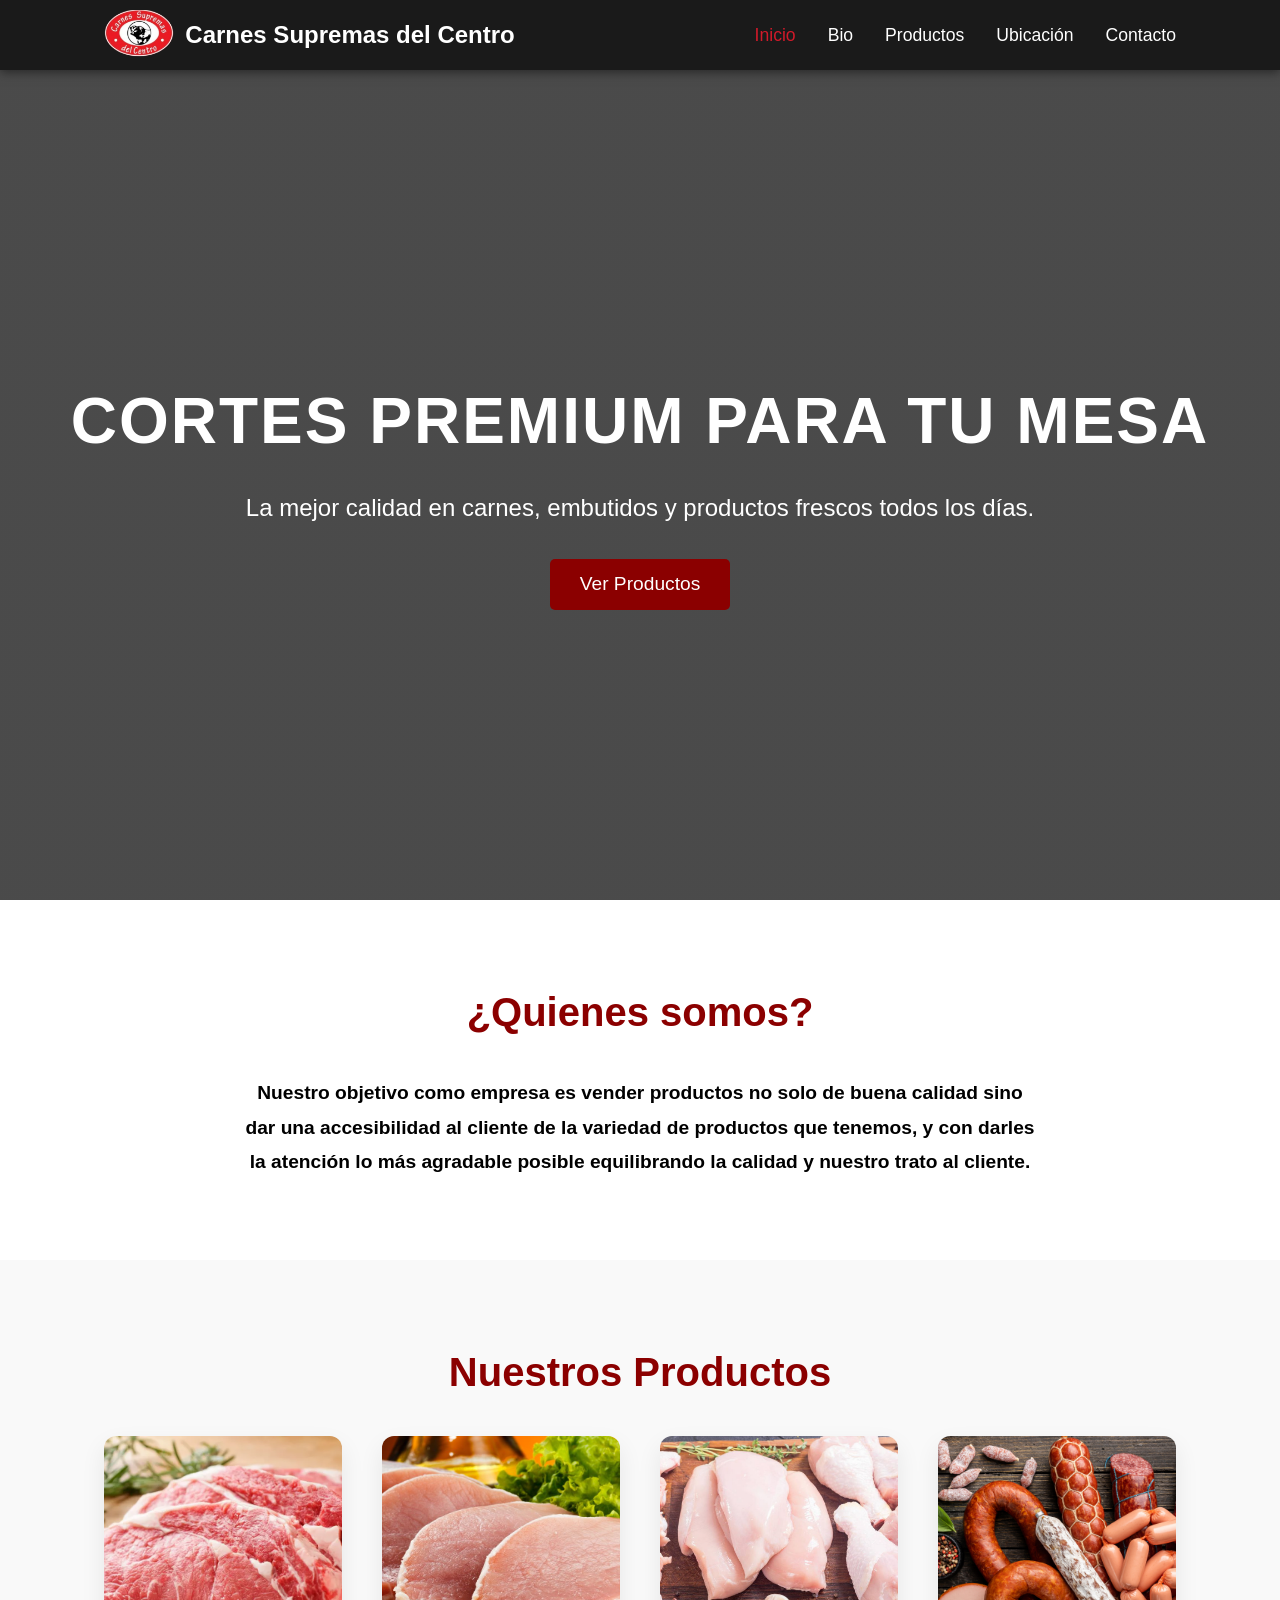
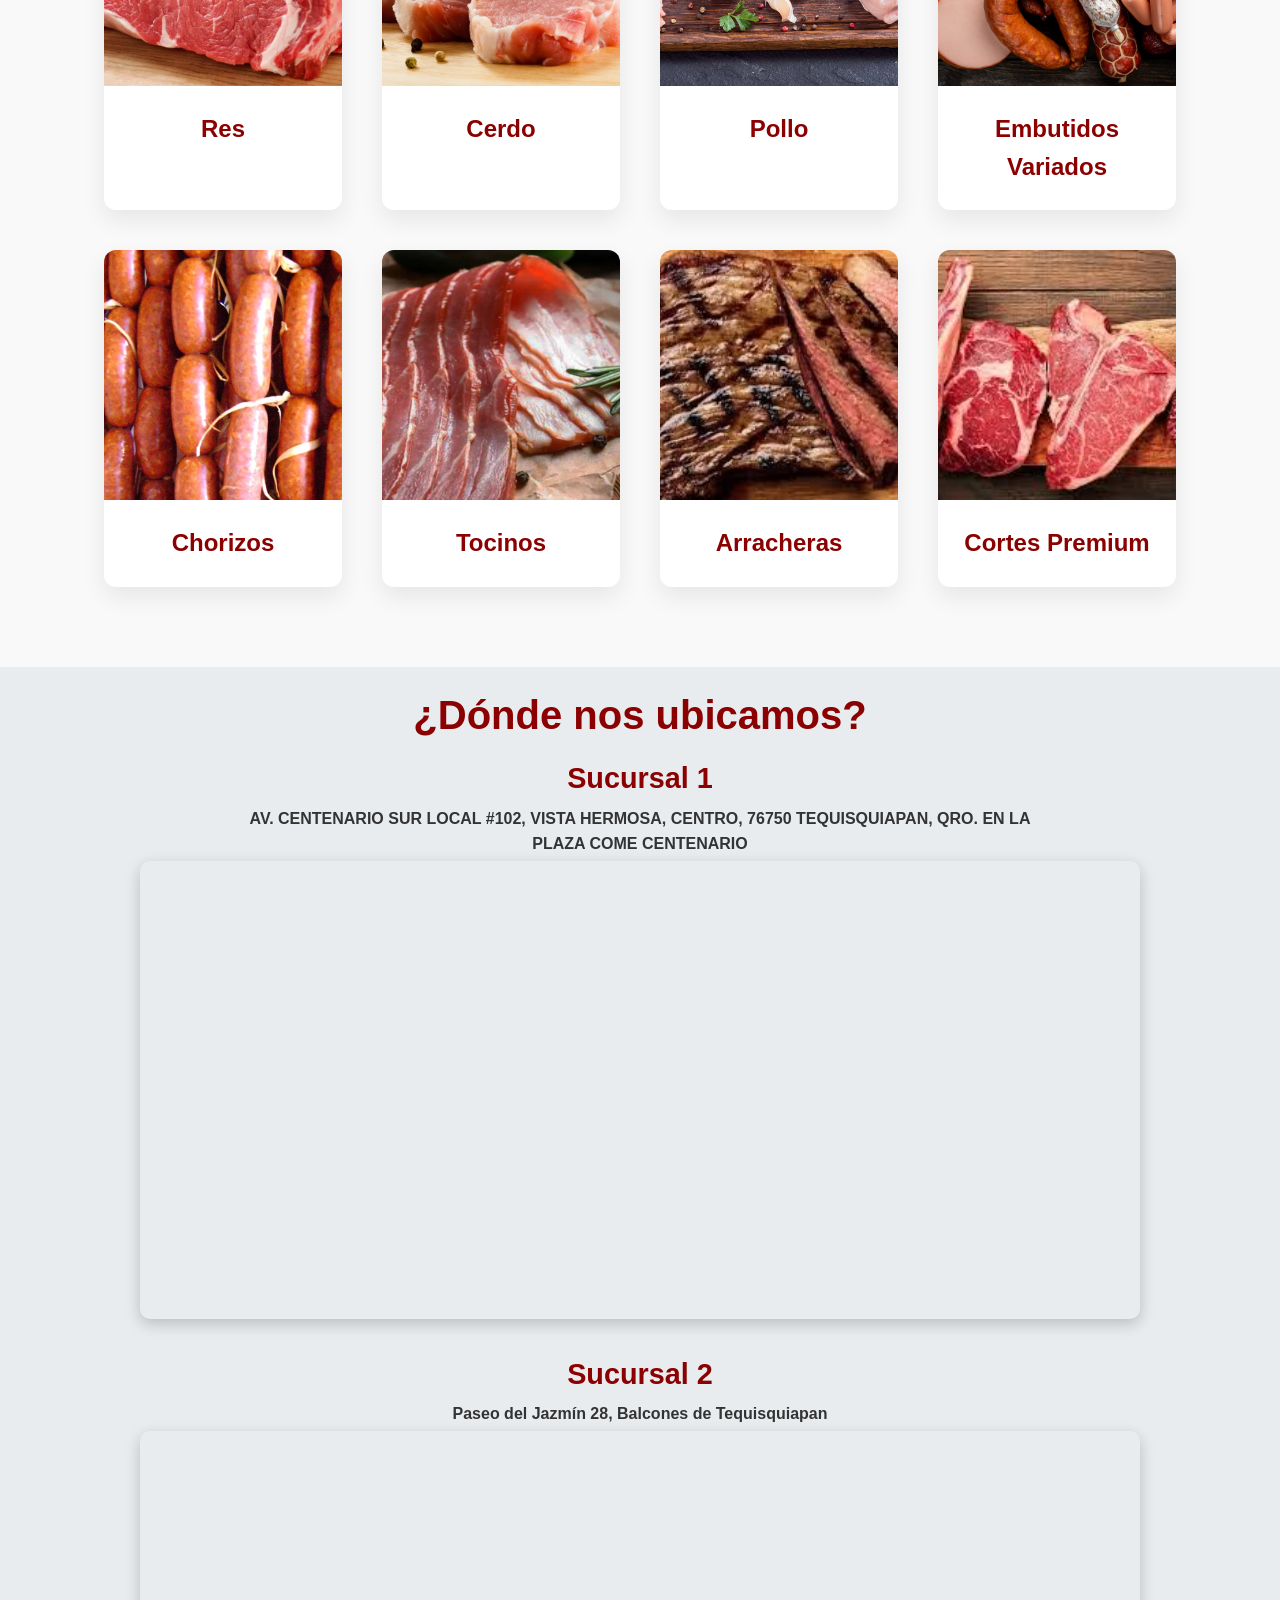
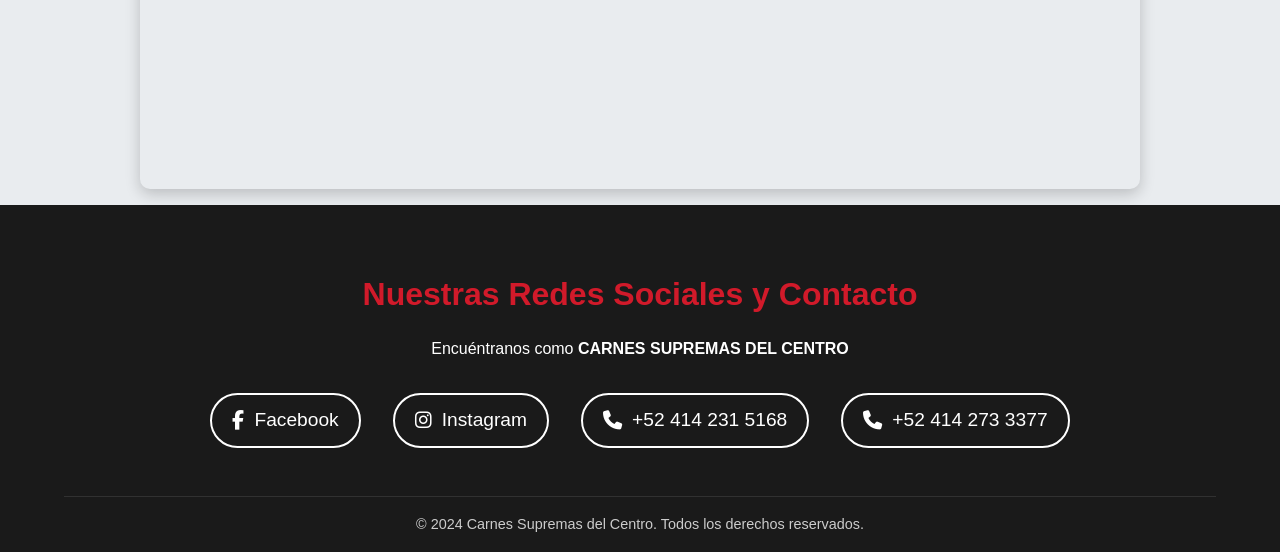
==== index.html @ 682903e0 "Add files via upload" ====
<!DOCTYPE html>
<html lang="es">

<head>
    <meta charset="UTF-8">
    <meta name="viewport" content="width=device-width, initial-scale=1.0">
    <title>Carnes Supremas del Centro</title>
    <link rel="stylesheet" href="style.css">
    <!-- Font Awesome for icons -->
    <link rel="stylesheet" href="https://cdnjs.cloudflare.com/ajax/libs/font-awesome/6.4.0/css/all.min.css">
    <!-- Favicon -->
    <link rel="icon" type="image/png" href="images/logo.png">
</head>

<body>

    <!-- Header / Navbar -->
    <header>
        <div class="navbar">
            <div class="logo">
                <!-- LOGO: imagen guardada en images/logo.png -->
                <img src="images/logo.png" alt="Carnes Supremas del Centro" class="logo-img">
                <span>Carnes Supremas del Centro</span>
            </div>
            <nav class="nav-links">
                <ul>
                    <li><a href="#inicio">Inicio</a></li>
                    <li><a href="#bio">Bio</a></li>
                    <li><a href="#productos">Productos</a></li>
                    <li><a href="#ubicacion">Ubicación</a></li>
                    <li><a href="#contacto">Contacto</a></li>
                </ul>
            </nav>
            <div class="hamburger">
                <span class="bar"></span>
                <span class="bar"></span>
                <span class="bar"></span>
            </div>
        </div>
    </header>

    <!-- Hero Section -->
    <section id="inicio" class="hero">
        <div class="hero-content">
            <h1>Cortes Premium para tu Mesa</h1>
            <p>La mejor calidad en carnes, embutidos y productos frescos todos los días.</p>
            <a href="#productos" class="btn">Ver Productos</a>
        </div>
    </section>

    <!-- Bio Section -->
    <section id="bio" class="bio">
        <h2>¿Quienes somos?</h2>
        <div class="bio-content">
            <p><strong>Nuestro objetivo como empresa es vender productos no solo de buena calidad sino dar una
                    accesibilidad al cliente de la variedad de productos que tenemos, y con darles la atención lo más
                    agradable posible equilibrando la calidad y nuestro trato al cliente.</strong></p>
        </div>
    </section>

    <!-- Productos Section -->
    <section id="productos" class="products">
        <h2>Nuestros Productos</h2>
        <div class="product-grid">
            <div class="product-card">
                <!-- IMAGEN RES: Cambia la URL de abajo por tu imagen de la computadora (ej. url('images/res.jpg')) -->
                <div class="product-image" style="background-image: url('images/ress.webp')"></div>
                <div class="product-info">
                    <h3>Res</h3>
                </div>
            </div>
            <div class="product-card">
                <!-- IMAGEN CERDO: Cambia la URL de abajo por tu imagen -->
                <div class="product-image" style="background-image: url('images/cerdo.jpg')"></div>
                <div class="product-info">
                    <h3>Cerdo</h3>
                </div>
            </div>
            <div class="product-card">
                <!-- IMAGEN POLLO: Cambia la URL de abajo por tu imagen -->
                <div class="product-image" style="background-image: url('images/pollo.jpg')"></div>
                <div class="product-info">
                    <h3>Pollo</h3>
                </div>
            </div>
            <div class="product-card">
                <!-- IMAGEN EMBUTIDOS: Cambia la URL de abajo por tu imagen -->
                <div class="product-image" style="background-image: url('images/embutidos.jpg')">
                </div>
                <div class="product-info">
                    <h3>Embutidos Variados</h3>
                </div>
            </div>
            <div class="product-card">
                <!-- IMAGEN CHORIZOS: Cambia la URL de abajo por tu imagen -->
                <div class="product-image" style="background-image: url('images/chorizo.jpg')">
                </div>
                <div class="product-info">
                    <h3>Chorizos</h3>
                </div>
            </div>
            <div class="product-card">
                <!-- IMAGEN TOCINOS: Cambia la URL de abajo por tu imagen -->
                <div class="product-image" style="background-image: url('images/tocino.webp')">
                </div>
                <div class="product-info">
                    <h3>Tocinos</h3>
                </div>
            </div>
            <div class="product-card">
                <!-- IMAGEN ARRACHERA: Cambia la URL de abajo por tu imagen -->
                <div class="product-image" style="background-image: url('images/arrachera.jpg')">
                </div>
                <div class="product-info">
                    <h3>Arracheras</h3>
                </div>
            </div>
            <div class="product-card">
                <!-- IMAGEN CORTES PREMIUM: Cambia la URL de abajo por tu imagen -->
                <div class="product-image" style="background-image: url('images/cortePremium.jpg')">
                </div>
                <div class="product-info">
                    <h3>Cortes Premium</h3>
                </div>
            </div>
        </div>
    </section>

    <!-- Ubicación Section -->
    <section id="ubicacion" class="location">
        <h2>¿Dónde nos ubicamos?</h2>

        <!-- Sucursal 1: título encima del mapa -->
        <h3 class="sucursal-title">Sucursal 1</h3>
        <p class="sucursal-address-small">AV. CENTENARIO SUR LOCAL #102, VISTA HERMOSA, CENTRO, 76750 TEQUISQUIAPAN,
            QRO. EN LA PLAZA COME CENTENARIO</p>

        <div class="map-container reveal-item">
            <!-- Google Maps iframe -->
            <iframe
                src="https://www.google.com/maps/embed?pb=!1m14!1m8!1m3!1d9263.889053303666!2d-99.8983155!3d20.5187267!3m2!1i1024!2i768!4f13.1!3m3!1m2!1s0x85d39e01659fc67d%3A0xaeab4157881cfa9a!2sCarnes%20Supremas%20Del%20Centro!5e0!3m2!1ses-419!2smx!4v1745625122557!5m2!1ses-419!2smx"
                width="100%" height="450" style="border:0;" allowfullscreen="" loading="lazy"
                referrerpolicy="no-referrer-when-downgrade"></iframe>
        </div>

        <!-- Sucursal 2: debajo del mapa -->
        <h3 class="sucursal-title">Sucursal 2</h3>
        <p class="sucursal-address-small">Paseo del Jazmín 28, Balcones de Tequisquiapan</p>
        <div class="map-container reveal-item">
            <!-- Google Maps iframe Sucursal 2 -->
            <iframe
                src="https://maps.google.com/maps?q=Paseo+del+Jazm%C3%ADn+28,+Balcones+de+Tequisquiapan,+Quer%C3%A9taro,+M%C3%A9xico&output=embed&hl=es"
                width="100%" height="350" style="border:0;" allowfullscreen="" loading="lazy"
                referrerpolicy="no-referrer-when-downgrade"></iframe>
        </div>
    </section>

    <!-- Footer / Contacto -->
    <footer id="contacto">
        <div class="footer-content">
            <h3>Nuestras Redes Sociales y Contacto</h3>
            <p>Encuéntranos como <strong>CARNES SUPREMAS DEL CENTRO</strong></p>
            <div class="contact-links">
                <a href="https://www.facebook.com/share/1PmLMLcD3T/?mibextid=wwXIfr" class="contact-item"
                    target="_blank">
                    <i class="fa-brands fa-facebook-f"></i>
                    <span>Facebook</span>
                </a>
                <a href="https://www.instagram.com/carnessupremas.4247142?igsh=MXYxZTFyN3MzNXR1eQ%3D%3D&utm_source=qr"
                    class="contact-item" target="_blank">
                    <i class="fa-brands fa-instagram"></i>
                    <span>Instagram</span>
                </a>
                <a href="tel:+524142315168" class="contact-item">
                    <i class="fa-solid fa-phone"></i>
                    <span>+52 414 231 5168</span>
                </a>
                <a href="tel:+524142733377" class="contact-item">
                    <i class="fa-solid fa-phone"></i>
                    <span>+52 414 273 3377</span>
                </a>
            </div>
        </div>
        <div class="footer-bottom">
            &copy; 2024 Carnes Supremas del Centro. Todos los derechos reservados.
        </div>
    </footer>

    <!-- Scroll to Top Button -->
    <a href="#inicio" id="scrollTopBtn" class="scroll-top-btn" aria-label="Volver arriba">
        <i class="fa-solid fa-arrow-up"></i>
    </a>

    <script src="script.js"></script>
</body>

</html>
---- style.css ----
/* Variables */
:root {
    --primary-color: #8B0000;
    /* Dark Red */
    --secondary-color: #d11a2a;
    /* Lighter Red */
    --dark-bg: #1a1a1a;
    --light-bg: #f9f9f9;
    --text-color: #333;
    --white: #ffffff;
    --transition: all 0.3s ease;
}

* {
    margin: 0;
    padding: 0;
    box-sizing: border-box;
    font-family: 'Segoe UI', Tahoma, Geneva, Verdana, sans-serif;
}

html {
    /* scroll-behavior: smooth; Eliminado para usar JS custom animation */
}

body {
    background-color: var(--light-bg);
    color: var(--text-color);
    line-height: 1.6;
}

/* Typography */
h1,
h2,
h3 {
    margin-bottom: 1rem;
}

h2 {
    font-size: 2.5rem;
    text-align: center;
    color: var(--primary-color);
    margin-bottom: 2rem;
}

/* Header & Navbar */
header {
    background-color: rgba(26, 26, 26, 0.99);
    backdrop-filter: blur(10px);
    -webkit-backdrop-filter: blur(10px);
    color: var(--white);
    position: fixed;
    width: 100%;
    height: 70px;
    top: 0;
    z-index: 1000;
    box-shadow: 0 2px 10px rgba(0, 0, 0, 0.5);
    display: flex;
    align-items: center;
}

.navbar {
    width: 100%;
    display: flex;
    justify-content: space-between;
    align-items: center;
    padding: 0 5%;
    max-width: 1200px;
    margin: 0 auto;
}

.logo {
    font-size: 1.5rem;
    font-weight: bold;
    color: var(--white);
    display: flex;
    align-items: center;
    gap: 10px;
}

.logo-img {
    height: 50px;
    width: auto;
    object-fit: contain;
}

.logo i {
    color: var(--secondary-color);
}

.nav-links ul {
    display: flex;
    list-style: none;
}

.nav-links li {
    margin-left: 2rem;
}

.nav-links a {
    color: var(--white);
    text-decoration: none;
    font-size: 1.1rem;
    transition: var(--transition);
}

.nav-links a:hover,
.nav-links a.active {
    color: var(--secondary-color);
}

/* Hamburger Menu */
.hamburger {
    display: none;
    cursor: pointer;
}

.bar {
    display: block;
    width: 25px;
    height: 3px;
    margin: 5px auto;
    transition: var(--transition);
    background-color: var(--white);
}

/* Hero Section */
.hero {
    height: 100vh;
    background: linear-gradient(rgba(0, 0, 0, 0.7), rgba(0, 0, 0, 0.7)), url('https://images.unsplash.com/photo-1558030006-450675393462?auto=format&fit=crop&w=1920&q=80') center/cover;
    display: flex;
    align-items: center;
    justify-content: center;
    text-align: center;
    color: var(--white);
    padding-top: 80px;
    /* Offset for fixed header */
}

.hero-content h1 {
    font-size: 4rem;
    margin-bottom: 1rem;
    text-transform: uppercase;
    letter-spacing: 2px;
}

.hero-content p {
    font-size: 1.5rem;
    margin-bottom: 2rem;
}

.btn {
    display: inline-block;
    padding: 10px 30px;
    background-color: var(--primary-color);
    color: var(--white);
    text-decoration: none;
    font-size: 1.2rem;
    border-radius: 5px;
    transition: var(--transition);
}

.btn:hover {
    background-color: var(--secondary-color);
    transform: translateY(-3px);
}

/* Bio Section */
.bio {
    padding: 5rem 5%;
    background-color: var(--white);
    text-align: center;
    position: relative;
    z-index: 10;
}

.bio h2 {
    font-size: 2.5rem;
    color: var(--primary-color);
    margin-bottom: 2rem;
}

.bio-content {
    max-width: 800px;
    margin: 0 auto;
    font-size: 1.2rem;
    line-height: 1.8;
    color: #000;
}

/* Products Section */
.products {
    padding: 5rem 5%;
    max-width: 1200px;
    margin: 0 auto;
}

.product-grid {
    display: grid;
    grid-template-columns: repeat(auto-fit, minmax(250px, 1fr));
    gap: 2.5rem;
}

/* Removed fixed 2-column layout to allow auto-fit */

.product-card {
    background: var(--white);
    border-radius: 12px;
    overflow: hidden;
    box-shadow: 0 10px 25px rgba(0, 0, 0, 0.08);
    transition: var(--transition);
    text-align: center;
    display: flex;
    flex-direction: column;
    height: 100%;
}

.product-card:hover {
    transform: translateY(-10px);
    box-shadow: 0 10px 20px rgba(0, 0, 0, 0.2);
}

.product-image {
    height: 250px;
    width: 100%;
    background-size: cover;
    background-position: center;
    transition: transform 0.5s ease;
}

.product-card:hover .product-image {
    transform: scale(1.05);
}

.product-info {
    padding: 1.5rem;
    width: 100%;
}

.product-card h3 {
    color: var(--primary-color);
    margin: 0;
    font-size: 1.5rem;
    font-weight: 700;
}

/* Product price styles removed */

@media (min-width: 992px) {
    .product-grid {
        grid-template-columns: repeat(4, 1fr);
    }
}

@media (min-width: 769px) and (max-width: 991px) {
    .product-grid {
        grid-template-columns: repeat(2, 1fr);
    }
}

@media (min-width: 769px) {
    .product-card {
        /* Keep column layout */
    }

    .product-image {
        height: 250px;
        width: 100%;
    }

    .product-info {
        width: 100%;
    }
}

/* Location Section */
.location {
    padding: 1rem 5%;
    background-color: #e9ecef;
    text-align: center;
}

.location h2 {
    margin-bottom: 0.1rem;
    margin-top: 0;
}

.map-container {
    max-width: 1000px;
    margin: 0.25rem auto 0;
    position: relative;
    z-index: 1;
    border-radius: 10px;
    overflow: hidden;
    box-shadow: 0 5px 15px rgba(0, 0, 0, 0.2);
}

.sucursal-title {
    color: var(--primary-color);
    font-size: 1.8rem;
    margin-bottom: 0.3rem;
    margin-top: 0.5rem;
}

/* Espacio extra entre el mapa de Sucursal 1 y el título de Sucursal 2 */
.map-container + .sucursal-title {
    margin-top: 2rem;
}

.sucursal-address-small {
    font-size: 1rem;
    font-weight: bold;
    color: #333;
    margin: 0.2rem auto;
    max-width: 800px;
}

.sucursal-contacts-inline {
    display: flex;
    justify-content: center;
    gap: 2rem;
    font-weight: bold;
    color: var(--primary-color);
    margin: 0.3rem 0;
    flex-wrap: wrap;
}

.sucursal {
    background-color: var(--white);
    padding: 1rem;
    border-radius: 10px;
    box-shadow: 0 5px 15px rgba(0, 0, 0, 0.1);
    margin-top: 0.25rem;
    margin-bottom: 0.25rem;
    position: relative;
    z-index: 2;
    max-width: 800px;
    margin-left: auto;
    margin-right: auto;
}

.sucursal h3 {
    color: var(--primary-color);
    font-size: 1.8rem;
    margin-bottom: 1rem;
}

.address {
    font-size: 1.1rem;
    margin-bottom: 1.5rem;
    font-weight: bold;
}

.sucursal-contacts {
    display: flex;
    justify-content: center;
    gap: 2rem;
    font-weight: bold;
    flex-wrap: wrap;
    color: var(--primary-color);
}

/* Footer / Contact */
footer {
    background-color: var(--dark-bg);
    color: var(--white);
    padding: 4rem 5% 1rem;
    text-align: center;
}

.footer-content h3 {
    color: var(--secondary-color);
    font-size: 2rem;
}

.footer-content p {
    margin-bottom: 2rem;
}

.contact-links {
    display: flex;
    justify-content: center;
    gap: 2rem;
    flex-wrap: wrap;
    margin-bottom: 3rem;
}

.contact-item {
    display: flex;
    align-items: center;
    gap: 10px;
    color: var(--white);
    text-decoration: none;
    font-size: 1.2rem;
    padding: 10px 20px;
    border: 2px solid var(--white);
    border-radius: 50px;
    transition: var(--transition);
}

.contact-item:hover {
    background-color: var(--white);
    color: var(--dark-bg);
}

.contact-item.whatsapp:hover {
    background-color: #25D366;
    border-color: #25D366;
    color: var(--white);
}

.contact-item.email:hover {
    background-color: var(--primary-color);
    border-color: var(--primary-color);
    color: var(--white);
}

.footer-bottom {
    border-top: 1px solid rgba(255, 255, 255, 0.1);
    padding-top: 1rem;
    font-size: 0.9rem;
    color: #ccc;
}

/* Scroll Reveal Animations */
.reveal-item {
    opacity: 0;
    transform: translateY(50px);
    transition: all 0.8s ease-out;
}

.reveal-item.reveal-active {
    opacity: 1;
    transform: translateY(0);
}

/* Stagger product cards animation */
.product-card:nth-child(1) {
    transition-delay: 0.1s;
}

.product-card:nth-child(2) {
    transition-delay: 0.2s;
}

.product-card:nth-child(3) {
    transition-delay: 0.3s;
}

.product-card:nth-child(4) {
    transition-delay: 0.4s;
}

.product-card:nth-child(5) {
    transition-delay: 0.5s;
}

.product-card:nth-child(6) {
    transition-delay: 0.6s;
}

.product-card:nth-child(7) {
    transition-delay: 0.7s;
}

.product-card:nth-child(8) {
    transition-delay: 0.8s;
}

/* Scroll to Top Button */
.scroll-top-btn {
    position: fixed;
    bottom: 30px;
    right: 30px;
    width: 50px;
    height: 50px;
    background-color: var(--primary-color);
    color: var(--white);
    border: none;
    border-radius: 50%;
    font-size: 1.5rem;
    cursor: pointer;
    display: flex;
    justify-content: center;
    align-items: center;
    text-decoration: none;
    box-shadow: 0 4px 10px rgba(0, 0, 0, 0.3);
    opacity: 0;
    visibility: hidden;
    transform: translateY(20px);
    transition: all 0.3s ease;
    z-index: 1000;
}

.scroll-top-btn.show {
    opacity: 1;
    visibility: visible;
    transform: translateY(0);
}

.scroll-top-btn:hover {
    background-color: var(--secondary-color);
    transform: translateY(-5px);
}

body.menu-open .scroll-top-btn {
    opacity: 0 !important;
    visibility: hidden !important;
}

/* Responsive Design */
@media (max-width: 768px) {
    .hamburger {
        display: block;
    }

    .hamburger.active .bar:nth-child(2) {
        opacity: 0;
    }

    .hamburger.active .bar:nth-child(1) {
        transform: translateY(8px) rotate(45deg);
    }

    .hamburger.active .bar:nth-child(3) {
        transform: translateY(-8px) rotate(-45deg);
    }

    .nav-links {
        position: fixed;
        left: -100%;
        top: 70px;
        gap: 0;
        flex-direction: column;
        justify-content: center;
        background-color: rgba(26, 26, 26, 0.99);
        width: 100%;
        height: calc(100vh - 70px);
        text-align: center;
        transition: 0.3s;
        box-shadow: 0 10px 27px rgba(0, 0, 0, 0.5);
    }

    .nav-links.active {
        left: 0;
    }

    .nav-links ul {
        flex-direction: column;
        width: 100%;
    }

    .nav-links li {
        margin: 1.5rem 0;
    }

    .nav-links a {
        font-size: clamp(1.8rem, 5vh, 3.5rem);
    }

    .hero-content h1 {
        font-size: 2.5rem;
    }

    .hero-content p {
        font-size: 1.1rem;
    }
}

@media (max-width: 480px) {
    .logo {
        font-size: 1.1rem;
    }

    .navbar {
        padding: 1rem 3%;
    }
}
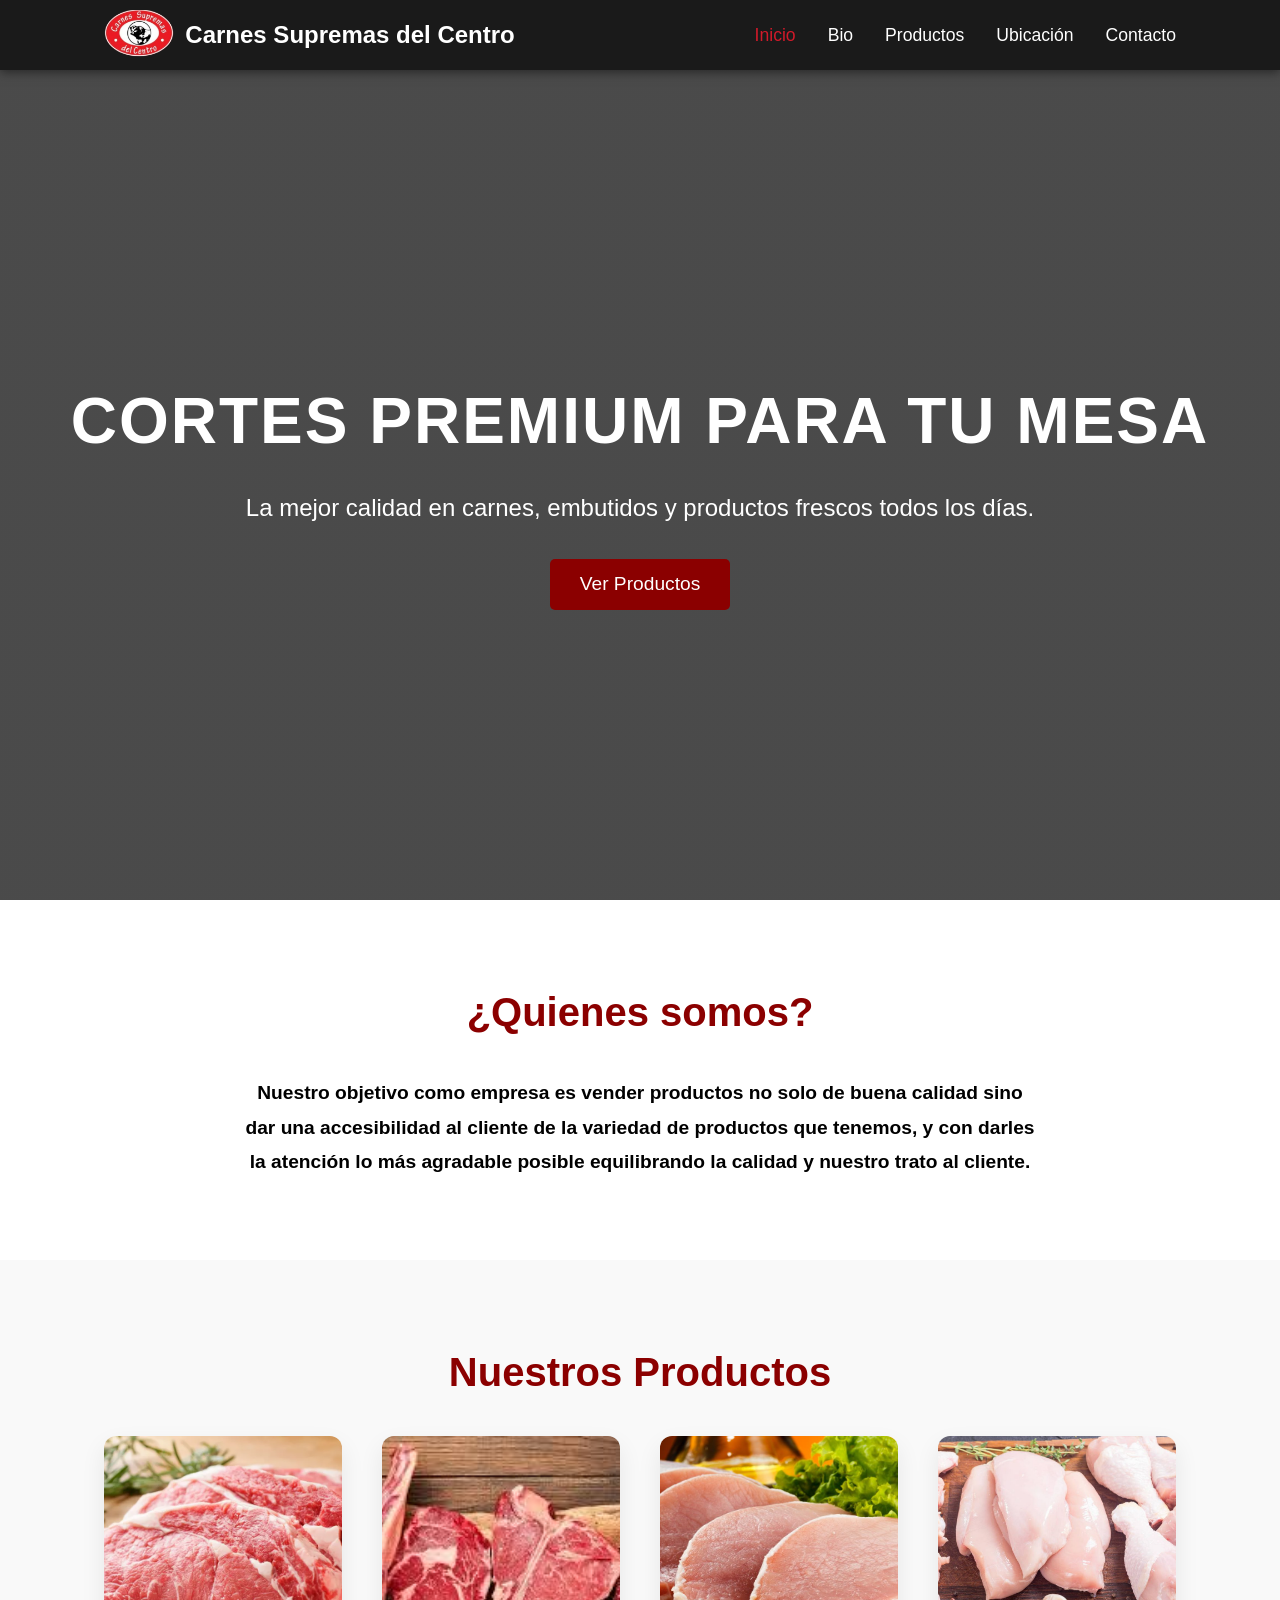
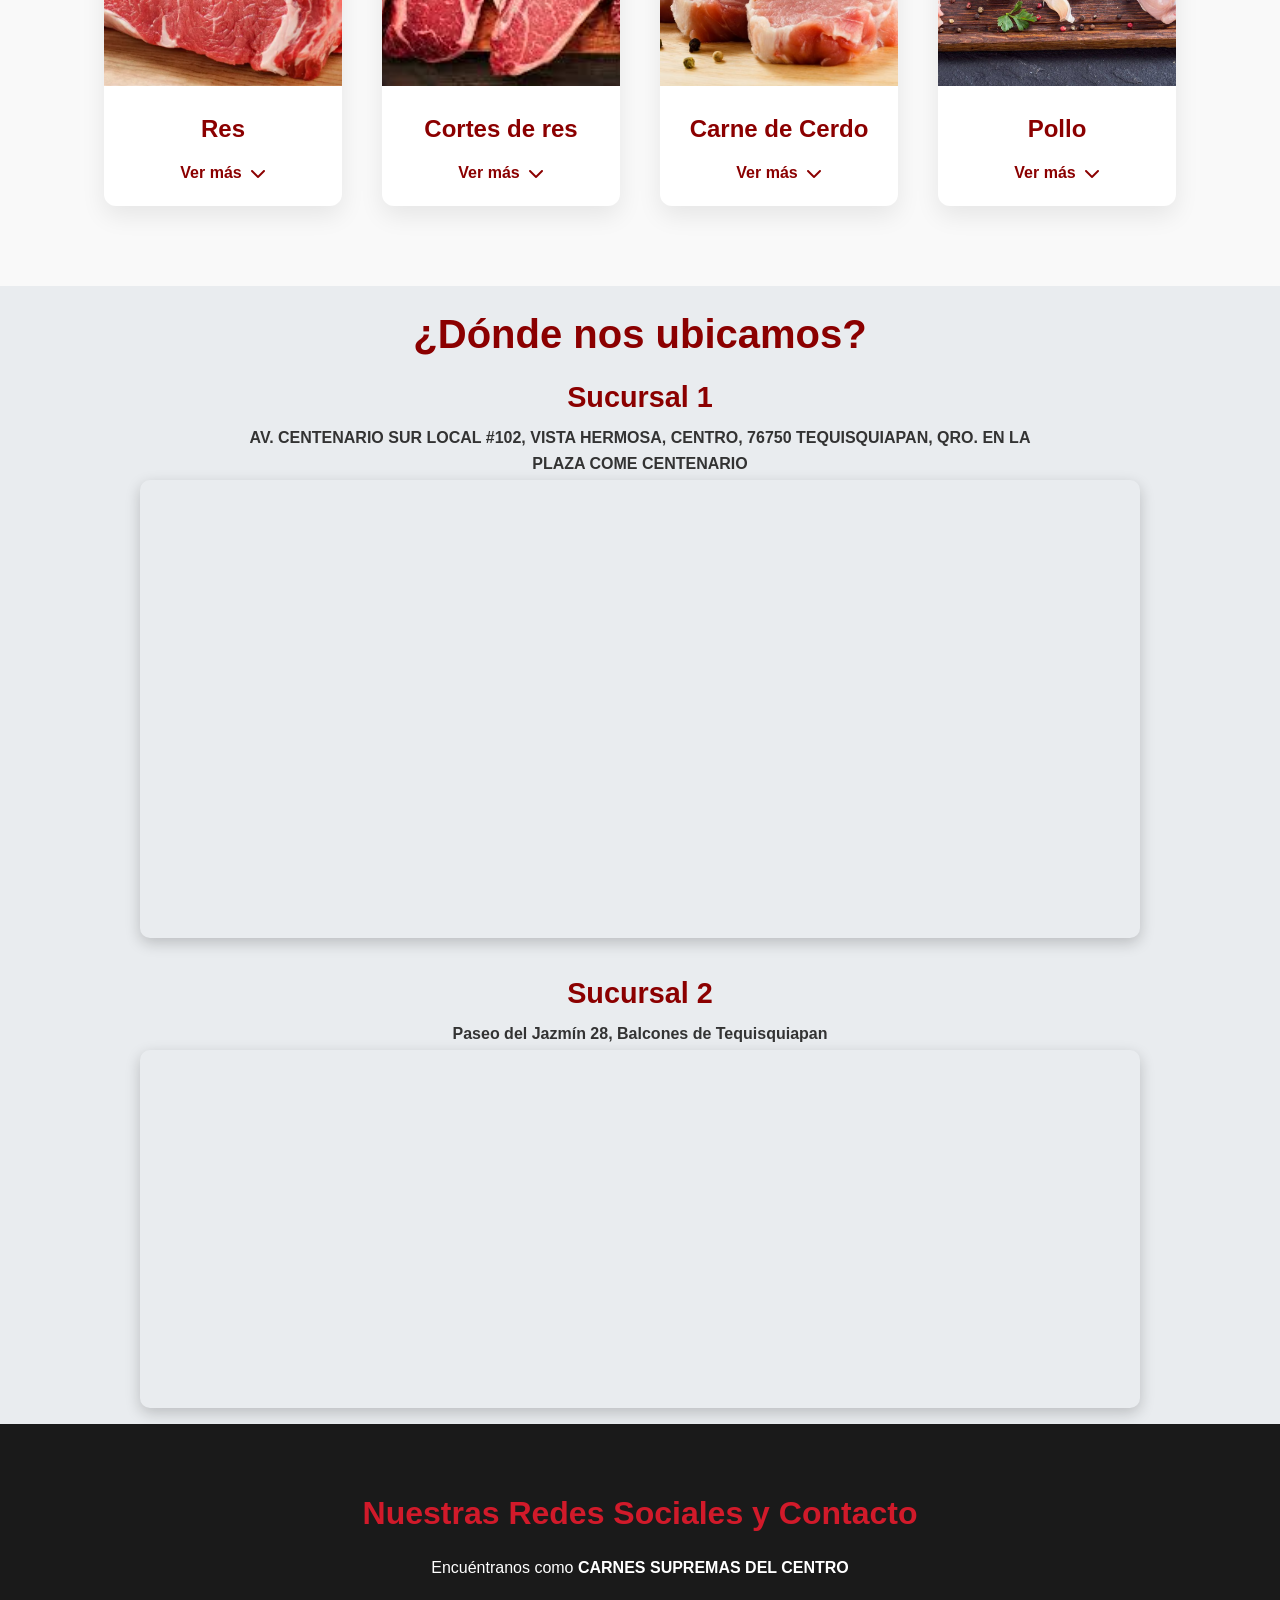
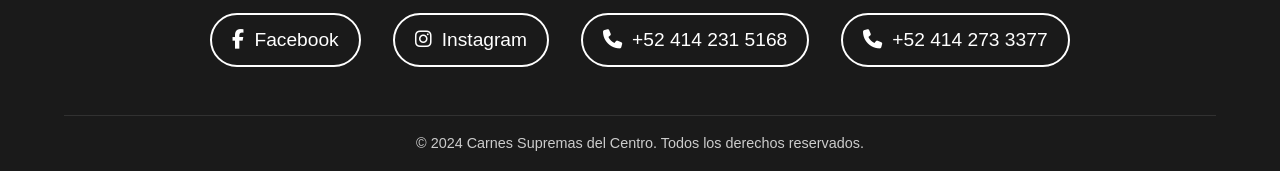
==== commit 5c79bdc2: "Add files via upload" ====
--- a/index.html
+++ b/index.html
@@ -62,67 +62,79 @@
     <section id="productos" class="products">
         <h2>Nuestros Productos</h2>
         <div class="product-grid">
-            <div class="product-card">
-                <!-- IMAGEN RES: Cambia la URL de abajo por tu imagen de la computadora (ej. url('images/res.jpg')) -->
+            <div class="product-card expandable">
                 <div class="product-image" style="background-image: url('images/ress.webp')"></div>
                 <div class="product-info">
                     <h3>Res</h3>
-                </div>
-            </div>
-            <div class="product-card">
-                <!-- IMAGEN CERDO: Cambia la URL de abajo por tu imagen -->
+                    <div class="expand-content">
+                        <ul class="product-list">
+                            <li>Bistec</li>
+                            <li>Molida</li>
+                            <li>Molida 80/20</li>
+                            <li>Costilla para Asar</li>
+                            <li>Chambarete</li>
+                            <li>Falda</li>
+                            <li>Retazo con hueso</li>
+                        </ul>
+                    </div>
+                    <button class="expand-btn">Ver más <i class="fa-solid fa-chevron-down"></i></button>
+                </div>
+            </div>
+
+            <div class="product-card expandable">
+                <div class="product-image" style="background-image: url('images/cortePremium.jpg')"></div>
+                <div class="product-info">
+                    <h3>Cortes de res</h3>
+                    <div class="expand-content">
+                        <ul class="product-list">
+                            <li>Rib Eye</li>
+                            <li>Sirloin</li>
+                            <li>New York</li>
+                            <li>Arrachera</li>
+                            <li>Asado de tira</li>
+                            <li>Aguja para asar</li>
+                        </ul>
+                    </div>
+                    <button class="expand-btn">Ver más <i class="fa-solid fa-chevron-down"></i></button>
+                </div>
+            </div>
+
+            <div class="product-card expandable">
                 <div class="product-image" style="background-image: url('images/cerdo.jpg')"></div>
                 <div class="product-info">
-                    <h3>Cerdo</h3>
-                </div>
-            </div>
-            <div class="product-card">
-                <!-- IMAGEN POLLO: Cambia la URL de abajo por tu imagen -->
+                    <h3>Carne de Cerdo</h3>
+                    <div class="expand-content">
+                        <ul class="product-list">
+                            <li>Bistec</li>
+                            <li>Molida</li>
+                            <li>Costilla</li>
+                            <li>Chuleta</li>
+                            <li>Espinazo</li>
+                            <li>Longaniza</li>
+                        </ul>
+                    </div>
+                    <button class="expand-btn">Ver más <i class="fa-solid fa-chevron-down"></i></button>
+                </div>
+            </div>
+
+            <div class="product-card expandable">
                 <div class="product-image" style="background-image: url('images/pollo.jpg')"></div>
                 <div class="product-info">
                     <h3>Pollo</h3>
-                </div>
-            </div>
-            <div class="product-card">
-                <!-- IMAGEN EMBUTIDOS: Cambia la URL de abajo por tu imagen -->
-                <div class="product-image" style="background-image: url('images/embutidos.jpg')">
-                </div>
-                <div class="product-info">
-                    <h3>Embutidos Variados</h3>
-                </div>
-            </div>
-            <div class="product-card">
-                <!-- IMAGEN CHORIZOS: Cambia la URL de abajo por tu imagen -->
-                <div class="product-image" style="background-image: url('images/chorizo.jpg')">
-                </div>
-                <div class="product-info">
-                    <h3>Chorizos</h3>
-                </div>
-            </div>
-            <div class="product-card">
-                <!-- IMAGEN TOCINOS: Cambia la URL de abajo por tu imagen -->
-                <div class="product-image" style="background-image: url('images/tocino.webp')">
-                </div>
-                <div class="product-info">
-                    <h3>Tocinos</h3>
-                </div>
-            </div>
-            <div class="product-card">
-                <!-- IMAGEN ARRACHERA: Cambia la URL de abajo por tu imagen -->
-                <div class="product-image" style="background-image: url('images/arrachera.jpg')">
-                </div>
-                <div class="product-info">
-                    <h3>Arracheras</h3>
-                </div>
-            </div>
-            <div class="product-card">
-                <!-- IMAGEN CORTES PREMIUM: Cambia la URL de abajo por tu imagen -->
-                <div class="product-image" style="background-image: url('images/cortePremium.jpg')">
-                </div>
-                <div class="product-info">
-                    <h3>Cortes Premium</h3>
-                </div>
-            </div>
+                    <div class="expand-content">
+                        <ul class="product-list">
+                            <li>Pollo entero</li>
+                            <li>Pechuga</li>
+                            <li>Pierna y muslo</li>
+                            <li>Alas</li>
+                            <li>Alas marinadas</li>
+                            <li>Retazo de pollo</li>
+                        </ul>
+                    </div>
+                    <button class="expand-btn">Ver más <i class="fa-solid fa-chevron-down"></i></button>
+                </div>
+            </div>
+
         </div>
     </section>
 
--- a/style.css
+++ b/style.css
@@ -198,6 +198,7 @@
     display: grid;
     grid-template-columns: repeat(auto-fit, minmax(250px, 1fr));
     gap: 2.5rem;
+    align-items: start;
 }
 
 /* Removed fixed 2-column layout to allow auto-fit */
@@ -211,7 +212,7 @@
     text-align: center;
     display: flex;
     flex-direction: column;
-    height: 100%;
+    height: auto;
 }
 
 .product-card:hover {
@@ -242,6 +243,75 @@
     font-size: 1.5rem;
     font-weight: 700;
 }
+
+/* Expandable Card Styles */
+.product-card.expandable {
+    cursor: pointer;
+}
+
+.expand-content {
+    max-height: 0;
+    overflow: hidden;
+    transition: max-height 0.5s ease-out, padding 0.3s ease;
+    padding: 0;
+}
+
+.product-card.expanded .expand-content {
+    max-height: 500px; /* Large enough for the list */
+    padding-top: 1rem;
+    padding-bottom: 0.5rem;
+}
+
+.product-list {
+    list-style: none;
+    padding: 0;
+    text-align: center;
+    margin: 0 auto;
+    max-width: 90%;
+}
+
+.product-list li {
+    padding: 8px 0;
+    border-bottom: 1px solid rgba(0, 0, 0, 0.05);
+    font-size: 1rem;
+    color: #000;
+    font-weight: bold;
+    display: block;
+}
+
+.product-list li:last-child {
+    border-bottom: none;
+}
+
+
+.expand-btn {
+    background: none;
+    border: none;
+    color: var(--primary-color);
+    font-weight: 600;
+    font-size: 1rem;
+    cursor: pointer;
+    margin-top: 1rem;
+    display: flex;
+    align-items: center;
+    gap: 8px;
+    margin-left: auto;
+    margin-right: auto;
+    transition: var(--transition);
+}
+
+.expand-btn i {
+    transition: transform 0.3s ease;
+}
+
+.product-card.expanded .expand-btn i {
+    transform: rotate(180deg);
+}
+
+.expand-btn:hover {
+    color: var(--secondary-color);
+}
+
 
 /* Product price styles removed */
 
